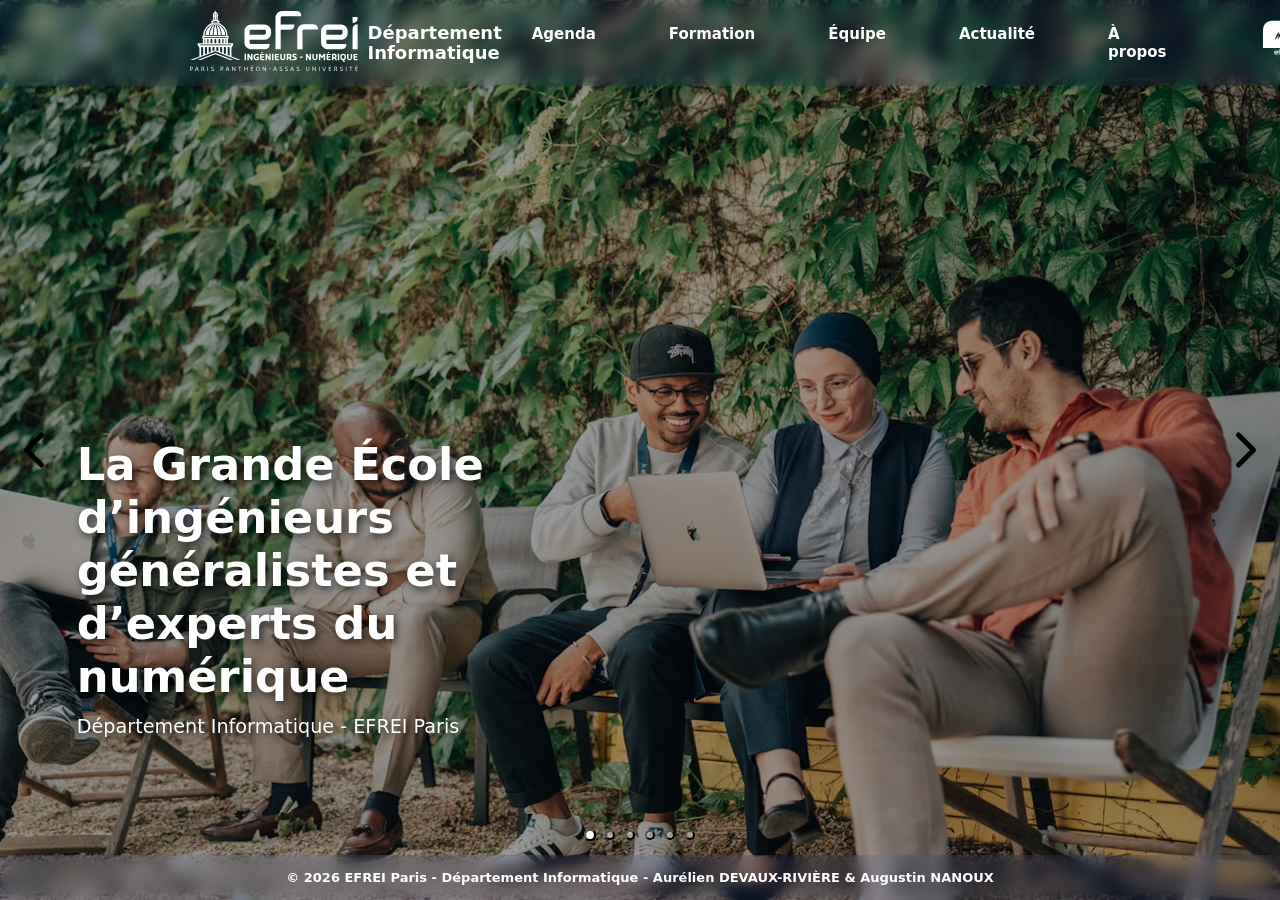
==== html/accueil.html @ 0feee64a "nouvelle page + modif carrousel" ====
<!DOCTYPE html> <!-- Version 5 de HTML-->
<html lang="fr"> <!-- Précision de la langue pour le navigateur-->
    <head> <!-- Entête du document HTML -->
        <title>Département Informatique - EFREI</title> <!-- Indique au navigateur quel titre vous donnez à votre page -->
        <meta charset="UTF-8"> <!-- précise l'encodage des caractère à UTF-8-->
        <meta name="viewport" content="width=device-width, initial-scale=1" />
        <link rel="stylesheet" type="text/css" href="../css/styles.css">

        <script defer>
            document.addEventListener('DOMContentLoaded', function() {
                sessionStorage.removeItem('bannerImg');
            });
        </script>
    </head>
    <body><!-- Début du code de la page web -->
            <nav>
                <div style="display: flex; align-items: center; gap: 0px;">
                    <a href="./accueil.html" class="active efrei-logo">
                        <img src="../img/img_logo/Efrei-logo-couleur.svg" alt="logo EFREI">
                    </a>
                    <div class="nav-title">
                        <a href="./accueil.html" style="text-decoration: none; color: inherit; display: contents;">
                        <span>Département</span>
                        <span>Informatique</span>
                        </a>
                    </div>
                </div>
                <div class="nav-links">
                    <a href="./agendas.html" class="nav-btn">Agenda</a>
                    <a href="./formation.html" class="nav-btn">Formation</a>
                    <a href="./equipe.html" class="nav-btn">Équipe</a>
                    <a href="./actualite.html" class="nav-btn">Actualité</a>
                    <a href="./apropos.html" class="nav-btn">À propos</a>
                </div>

              
                <a href="https://myefrei.fr" class="myefrei-link" target="_blank" rel="noopener noreferrer">
                    <img src="../img/img_logo/logo_MyEfrei.svg" alt="myefrei">
                </a>
            </nav>  

            <header>
                
                <!-- ========== CARROUSEL ========== -->
                <section id="carrousel">
                    <div id="carrousel-piste">
                        <div class="diapo">
                            <img src="../img/img_carrousel/img-carrousel-0.webp" alt="prof_info_EFREI">
                            <div class="diapo-texte">                   
                                <h1>La Grande École d’ingénieurs généralistes et d’experts du numérique</h1>
                                <p> Département Informatique - EFREI Paris</p>
                            </div>
                        </div>

                        <div class="diapo">
                            <img src="../img/img_carrousel/img-carrousel-1.webp" alt="campus_Fablab_EFREI">
                            <div class="diapo-texte">                   
                                <h1>Notre Approche pédagogique</h1>
                                <p>Des permanences diversifiées pour progresser ensemble</p>
                                <a href="./agendas.html" class="nav-btn">Découvrez notre agenda</a>
                            </div>
                        </div>

                        <div class="diapo">
                            <img src="../img/img_carrousel/img-carrousel-2.webp" alt="campus_élève_EFREI">
                            <div class="diapo-texte">                   
                                <h1>Une offre pédagogique diversifiée</h1>
                                <p>Trouvez la formation qui correspond à votre profil et à vos envies !</p>
                                <a href="./formation.html" class="nav-btn">Découvrez notre formation</a>
                            </div>
                        </div>

                        <div class="diapo">
                            <img src="../img/img_carrousel/img-carrousel-3.webp" alt="classe_élève_EFREI">
                            <div class="diapo-texte">                   
                                <h1>90 ans d’innovation et de formation</h1>
                                <p>1ère école privée EESPIG & 93 universités partenaires</p>
                                <a href="./equipe.html" class="nav-btn">Découvrez notre équipe</a>
                            </div>
                        </div>

                        <div class="diapo">
                            <img src="../img/img_carrousel/img-carrousel-3.webp" alt="classe_élève_EFREI">
                            <div class="diapo-texte">                   
                                <h1>90 ans d’innovation et de formation</h1>
                                <p>1ère école privée EESPIG & 93 universités partenaires</p>
                                <a href="./actualite.html" class="nav-btn">Découvrez notre actualité</a>
                            </div>
                        </div>

                        <div class="diapo">
                            <img src="../img/img_carrousel/img-carrousel-3.webp" alt="classe_élève_EFREI">
                            <div class="diapo-texte">                   
                                <h1>De nombreux projets toutes l'année</h1>
                                <p>Découvrez notre projet !</p>
                                <a href="./apropos.html" class="nav-btn">En savoir plus</a>
                            </div>
                        </div>

                    </div>

                    <button id="btn-prev" aria-label="Diapositive précédente">&#8592;</button>
                    <button id="btn-next" aria-label="Diapositive suivante">&#8594;</button>

                    <div id="carrousel-points"></div>

                </section>
            </header>
            
            <footer>
                <div class="footer-content">
                    <a href="./apropos.html" class="footer-link">© 2026 EFREI Paris - Département Informatique - Aurélien DEVAUX-RIVIÈRE & Augustin NANOUX</a>
                </div>
            </footer>

            <script src="../js/carrousel.js"></script>

    </body><!-- Fin du code de la page web -->
</html><!-- Fin du document -->
---- css/styles.css ----
/* ========== RESET GLOBAL ========== */
* {
    margin: 0;
    padding: 0;
    box-sizing: border-box;
}

/* ========== BODY & LAYOUT ========== */
body {
    margin: 0;
    font-family: system-ui, -apple-system, sans-serif;
    height: 100vh;
    overflow-y: auto;
    display: flex;
    flex-direction: column;
}

main {
    flex: 1;
    overflow: visible;
}

/* ========== HEADER ========== */
header {
    overflow: hidden;
    position: relative;
}

/* ========== NAVBAR ========== */
nav {
    position: fixed;
    top: 0;
    left: 0;
    right: 0;
    background-color: rgba(30, 80, 200, 0.1);
    backdrop-filter: blur(8px);
    z-index: 100;
    display: flex;
    align-items: center;
    justify-content: space-between;
    padding: 3px 40px 3px 160px;
}

nav img {
    height: 60px;
    filter: brightness(0) invert(1);
}

nav a {
    color: white;
    text-decoration: none;
    font-weight: 600;
    font-size: 15px;
    padding: 8px 30px;
}

.nav-links {
    display: flex;
    gap: 13px;
}

nav a:hover {
    text-decoration: underline;
}

nav a.active {
    text-decoration: underline;
}

.nav-title {
    display: flex;
    flex-direction: column;
    color: white;
    line-height: 1.1;
    margin-left: -20px;
}

.nav-title span {
    font-size: 18px;
    font-weight: 900;
}

/* ========== FOOTER ========== */
/* ========== FOOTER ========== */
footer {
    position: fixed;
    bottom: 0;
    left: 0;
    right: 0;
    background-color: rgba(30, 80, 200, 0.1);
    backdrop-filter: blur(8px);
    color: rgba(255, 255, 255, 0.8);
    text-align: center;
    padding: 15px;
    font-size: 13px;
    z-index: 100; /* Assure que le footer reste au-dessus du contenu */
}

.footer-content {
    display: flex;
    flex-direction: column; /* Aligne le texte et le lien verticalement */
    gap: 5px;
    align-items: center;
}

.footer-link {
    color: white;
    text-decoration: none;
    font-weight: 600;
    transition: opacity 0.2s;
}

.footer-link:hover {
    text-decoration: underline;
    opacity: 0.8;
}
/* ========== CARROUSEL ========== */

#carrousel {
    position: relative;
    width: 100%;
    height: 100vh;
    overflow: hidden;
    transition: all 0.8s ease;
}

/* état réduit (bannière) */
#carrousel.small {
    height: 180px;
}

/* piste */
#carrousel-piste {
    display: flex;
    width: 600%;
    height: 100%;
    transition: transform 0.7s ease-in-out;
}

/* diapos */
.diapo {
    width: 16.666%;
    height: 100%;
    position: relative;
    flex-shrink: 0;
}

.diapo img {
    width: 100%;
    height: 100%;
    object-fit: cover;
}

/* overlay sombre */
.diapo::before {
    content: "";
    position: absolute;
    inset: 0;
    background: rgba(0, 0, 0, 0.35);
    z-index: 1;
}

/* texte sur image */
.diapo-texte {
    position: absolute;
    bottom: 18%;
    left: 6%;
    color: white;
    z-index: 2;
    max-width: 560px;
    text-shadow: 2px 3px 8px rgba(0, 0, 0, 0.7);
    transition: all 0.5s ease;
}

/* texte réduit en mode bannière */
#carrousel.small .diapo-texte {
    transform: scale(0.8);
    opacity: 0.8;
}

.diapo-texte h1 {
    font-size: clamp(1.8rem, 3.5vw, 3rem);
    font-weight: 800;
    margin-bottom: 12px;
}

.diapo-texte p {
    font-size: clamp(1rem, 1.5vw, 1.25rem);
}

/* ========== BOUTONS CARROUSEL ========== */
#btn-prev,
#btn-next {
    position: absolute;
    top: 50%;
    transform: translateY(-50%);
    z-index: 100;               /* au-dessus de l'overlay (overlay z-index:1) */
    width: 60px;
    height: 60px;
    background-size: contain;
    background-position: center;
    background-repeat: no-repeat;
    border-radius: 0;
    display: block;
    border: none;
    padding: 0;
    cursor: pointer;
    font-size: 0;
    line-height: 0;
    background-color: transparent;
    box-shadow: none;
}

#btn-prev { 
    left: 4px;
    background-image: url('../img/img_logo/flèche-gauche.svg');
}

#btn-next {
    right: 4px;
    background-image: url('../img/img_logo/flèche-droite.svg');
}

#btn-prev:hover,
#btn-next:hover {
    transform: translateY(-50%) translateY(-4px);
}

/* ========== POINTS ========== */
#carrousel-points {
    position: absolute;
    bottom: 60px;
    left: 50%;
    transform: translateX(-50%);
    display: flex;
    gap: 10px;
    z-index: 10;
}

.point {
    width: 10px;
    height: 10px;
    border-radius: 50%;
    background: rgba(255, 255, 255, 0.45);
    cursor: pointer;
    transition: 0.3s;
}

.point.actif {
    background: white;
    transform: scale(1.3);
}



#carrousel {
    height: 100vh;
    transition: height 0.8s ease;
}

#carrousel.small {
    height: 180px;
}

/* ========== BANNIÈRE PERSISTANTE (autres pages) ========== */
.page-banner {
    position: fixed;
    top: 0;
    left: 0;
    right: 0;
    height: 180px;
    z-index: 50;
    overflow: hidden;
}

.page-banner img {
    width: 100%;
    height: 100%;
    object-fit: cover;
    object-position: center 30%;
    filter: brightness(0.6);
}
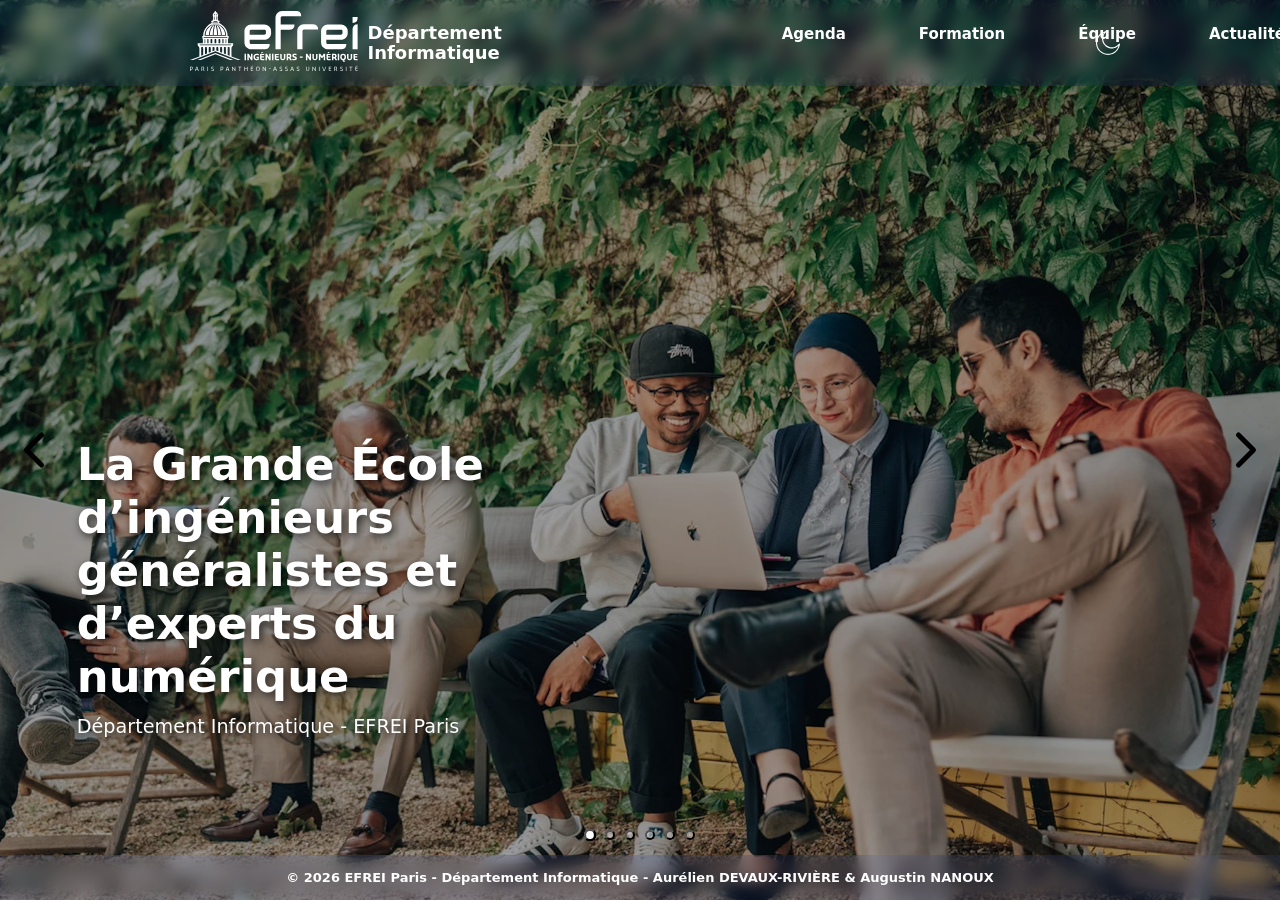
==== commit db67cf4f: "bouton simplifié darkmode" ====
--- a/html/accueil.html
+++ b/html/accueil.html
@@ -3,16 +3,17 @@
     <head> <!-- Entête du document HTML -->
         <title>Département Informatique - EFREI</title> <!-- Indique au navigateur quel titre vous donnez à votre page -->
         <meta charset="UTF-8"> <!-- précise l'encodage des caractère à UTF-8-->
-        <meta name="viewport" content="width=device-width, initial-scale=1" />
+        <meta name="viewport" content="width=device-width, initial-scale=1">
         <link rel="stylesheet" type="text/css" href="../css/styles.css">
-
-        <script defer>
+        <script src="../js/darkmode.js" defer></script>
+        <link rel="stylesheet" type="text/css" href="../css/darkmode.css">
+        <script>
             document.addEventListener('DOMContentLoaded', function() {
                 sessionStorage.removeItem('bannerImg');
             });
         </script>
     </head>
-    <body><!-- Début du code de la page web -->
+    <body>
             <nav>
                 <div style="display: flex; align-items: center; gap: 0px;">
                     <a href="./accueil.html" class="active efrei-logo">
@@ -32,7 +33,9 @@
                     <a href="./actualite.html" class="nav-btn">Actualité</a>
                     <a href="./apropos.html" class="nav-btn">À propos</a>
                 </div>
-
+                <button id="theme-toggle" class="theme-btn">
+                    <img id="theme-icon" src="../img/img_logo/moon.svg" alt="Mode Sombre">
+                </button>
               
                 <a href="https://myefrei.fr" class="myefrei-link" target="_blank" rel="noopener noreferrer">
                     <img src="../img/img_logo/logo_MyEfrei.svg" alt="myefrei">
@@ -41,7 +44,7 @@
 
             <header>
                 
-                <!-- ========== CARROUSEL ========== -->
+                <!--CARROUSEL-->
                 <section id="carrousel">
                     <div id="carrousel-piste">
                         <div class="diapo">
@@ -57,43 +60,43 @@
                             <div class="diapo-texte">                   
                                 <h1>Notre Approche pédagogique</h1>
                                 <p>Des permanences diversifiées pour progresser ensemble</p>
-                                <a href="./agendas.html" class="nav-btn">Découvrez notre agenda</a>
+                                <a href="./agendas.html" class="link-page">Découvrez notre agenda</a>
                             </div>
                         </div>
 
                         <div class="diapo">
-                            <img src="../img/img_carrousel/img-carrousel-2.webp" alt="campus_élève_EFREI">
+                            <img src="../img/img_carrousel/img-carrousel-2.jpg" alt="campus_élève_EFREI">
                             <div class="diapo-texte">                   
                                 <h1>Une offre pédagogique diversifiée</h1>
                                 <p>Trouvez la formation qui correspond à votre profil et à vos envies !</p>
-                                <a href="./formation.html" class="nav-btn">Découvrez notre formation</a>
+                                <a href="./formation.html" class="link-page">Découvrez notre formation</a>
                             </div>
                         </div>
 
                         <div class="diapo">
                             <img src="../img/img_carrousel/img-carrousel-3.webp" alt="classe_élève_EFREI">
                             <div class="diapo-texte">                   
-                                <h1>90 ans d’innovation et de formation</h1>
-                                <p>1ère école privée EESPIG & 93 universités partenaires</p>
-                                <a href="./equipe.html" class="nav-btn">Découvrez notre équipe</a>
+                                <h1>Une équipe au cœur de l'innovation</h1>
+                                <p>Rencontrez les enseignants-chercheurs du département Informatique.</p>
+                                <a href="./equipe.html" class="link-page">Découvrez notre équipe</a>
                             </div>
                         </div>
 
                         <div class="diapo">
-                            <img src="../img/img_carrousel/img-carrousel-3.webp" alt="classe_élève_EFREI">
+                            <img src="../img/img_carrousel/img-carrousel-4.jpg" alt="classe_élève_EFREI">
                             <div class="diapo-texte">                   
-                                <h1>90 ans d’innovation et de formation</h1>
-                                <p>1ère école privée EESPIG & 93 universités partenaires</p>
-                                <a href="./actualite.html" class="nav-btn">Découvrez notre actualité</a>
+                                <h1>Rencontrez-nous !</h1>
+                                <p>Portes ouvertes, ateliers : préparez votre futur !</p>
+                                <a href="./actualite.html" class="link-page">Découvrez notre actualité</a>
                             </div>
                         </div>
 
                         <div class="diapo">
-                            <img src="../img/img_carrousel/img-carrousel-3.webp" alt="classe_élève_EFREI">
+                            <img src="../img/img_carrousel/img-carrousel-5.webp" alt="classe_élève_EFREI">
                             <div class="diapo-texte">                   
                                 <h1>De nombreux projets toutes l'année</h1>
                                 <p>Découvrez notre projet !</p>
-                                <a href="./apropos.html" class="nav-btn">En savoir plus</a>
+                                <a href="./apropos.html" class="link-page">En savoir plus</a>
                             </div>
                         </div>
 
@@ -115,5 +118,5 @@
 
             <script src="../js/carrousel.js"></script>
 
-    </body><!-- Fin du code de la page web -->
-</html><!-- Fin du document -->
+    </body>
+</html>
--- a/css/styles.css
+++ b/css/styles.css
@@ -1,11 +1,11 @@
-/* ========== RESET GLOBAL ========== */
+/*  RESET GLOBAL  */
 * {
     margin: 0;
     padding: 0;
     box-sizing: border-box;
 }
 
-/* ========== BODY & LAYOUT ========== */
+/*  BODY & LAYOUT  */
 body {
     margin: 0;
     font-family: system-ui, -apple-system, sans-serif;
@@ -20,13 +20,13 @@
     overflow: visible;
 }
 
-/* ========== HEADER ========== */
+/*  HEADER  */
 header {
     overflow: hidden;
     position: relative;
 }
 
-/* ========== NAVBAR ========== */
+/*  NAVBAR  */
 nav {
     position: fixed;
     top: 0;
@@ -41,6 +41,18 @@
     padding: 3px 40px 3px 160px;
 }
 
+.theme-btn {
+    position: relative;
+    right: 350px; 
+}
+
+
+
+.nav-logo-group {
+    display: flex; 
+    align-items: center; 
+    gap: 15px; 
+}
 nav img {
     height: 60px;
     filter: brightness(0) invert(1);
@@ -57,6 +69,7 @@
 .nav-links {
     display: flex;
     gap: 13px;
+    margin-left: 250px; /* Aligne les liens plus vers la droite */
 }
 
 nav a:hover {
@@ -80,8 +93,21 @@
     font-weight: 900;
 }
 
-/* ========== FOOTER ========== */
-/* ========== FOOTER ========== */
+.link-page {
+    display: inline-block;
+    margin-top: 30px;
+    font-size: 0.82rem;
+    font-weight: 700;
+    color: #ffffff;
+    text-decoration: none;
+    padding: 7px 18px;
+    border: 3px solid #1b57fb;
+    backdrop-filter: blur(8px);
+    background-color: rgba(30, 80, 200, 0.1);
+    border-radius: 20px;;
+}
+
+/*  FOOTER  */
 footer {
     position: fixed;
     bottom: 0;
@@ -93,12 +119,12 @@
     text-align: center;
     padding: 15px;
     font-size: 13px;
-    z-index: 100; /* Assure que le footer reste au-dessus du contenu */
+    z-index: 100; /* aurélien j'ai mis ca pour footer reste au-dessus du contenu */
 }
 
 .footer-content {
     display: flex;
-    flex-direction: column; /* Aligne le texte et le lien verticalement */
+    flex-direction: column; /* touche pas je modofirais pour aligner tkt */
     gap: 5px;
     align-items: center;
 }
@@ -114,7 +140,7 @@
     text-decoration: underline;
     opacity: 0.8;
 }
-/* ========== CARROUSEL ========== */
+/*  CARROUSEL  */
 
 #carrousel {
     position: relative;
@@ -188,13 +214,13 @@
     font-size: clamp(1rem, 1.5vw, 1.25rem);
 }
 
-/* ========== BOUTONS CARROUSEL ========== */
+/*  BOUTONS CARROUSEL  */
 #btn-prev,
 #btn-next {
     position: absolute;
     top: 50%;
     transform: translateY(-50%);
-    z-index: 100;               /* au-dessus de l'overlay (overlay z-index:1) */
+    z-index: 100;              
     width: 60px;
     height: 60px;
     background-size: contain;
@@ -226,7 +252,7 @@
     transform: translateY(-50%) translateY(-4px);
 }
 
-/* ========== POINTS ========== */
+/*  POINTS  */
 #carrousel-points {
     position: absolute;
     bottom: 60px;
@@ -262,7 +288,7 @@
     height: 180px;
 }
 
-/* ========== BANNIÈRE PERSISTANTE (autres pages) ========== */
+/*  BANNIÈRE PERSISTANTE (autres pages)  */
 .page-banner {
     position: fixed;
     top: 0;
@@ -280,3 +306,5 @@
     object-position: center 30%;
     filter: brightness(0.6);
 }
+
+
--- a/css/darkmode.css
+++ b/css/darkmode.css
@@ -0,0 +1,49 @@
+body.dark-mode {
+  background-color: #1a1a1a;
+  color: white;
+}
+
+/* Optionnel : inverser un peu la couleur de l'icône si elle est noire 
+   et que ton fond devient sombre */
+body.dark-mode #theme-icon {
+  filter: invert(1); /* Rend l'icône blanche si elle était noire */
+}
+
+/* Style du bouton toggle */
+.theme-btn {
+    background: none;
+    border: none;
+    cursor: pointer;
+    display: flex;
+    align-items: center;
+}
+
+.theme-btn img {
+    width: 24px; /* Ajuste la taille selon tes besoins */
+    height: 24px;
+    transition: transform 0.3s ease;
+}
+
+.theme-btn:hover img {
+    transform: scale(1.1);
+}
+
+/* --- LOGIQUE DARK MODE --- */
+
+/* Fond de page et texte général */
+body.dark-mode {
+    background-color: #06143b;
+    color: #ffffff;
+}
+
+
+
+/* Inverser l'icône si elle est noire à la base (astuce magique) */
+body.dark-mode #theme-icon {
+    filter: invert(1);
+}
+
+/* Transition douce pour tout le site */
+body {
+    transition: background-color 0.3s ease, color 0.3s ease;
+}
